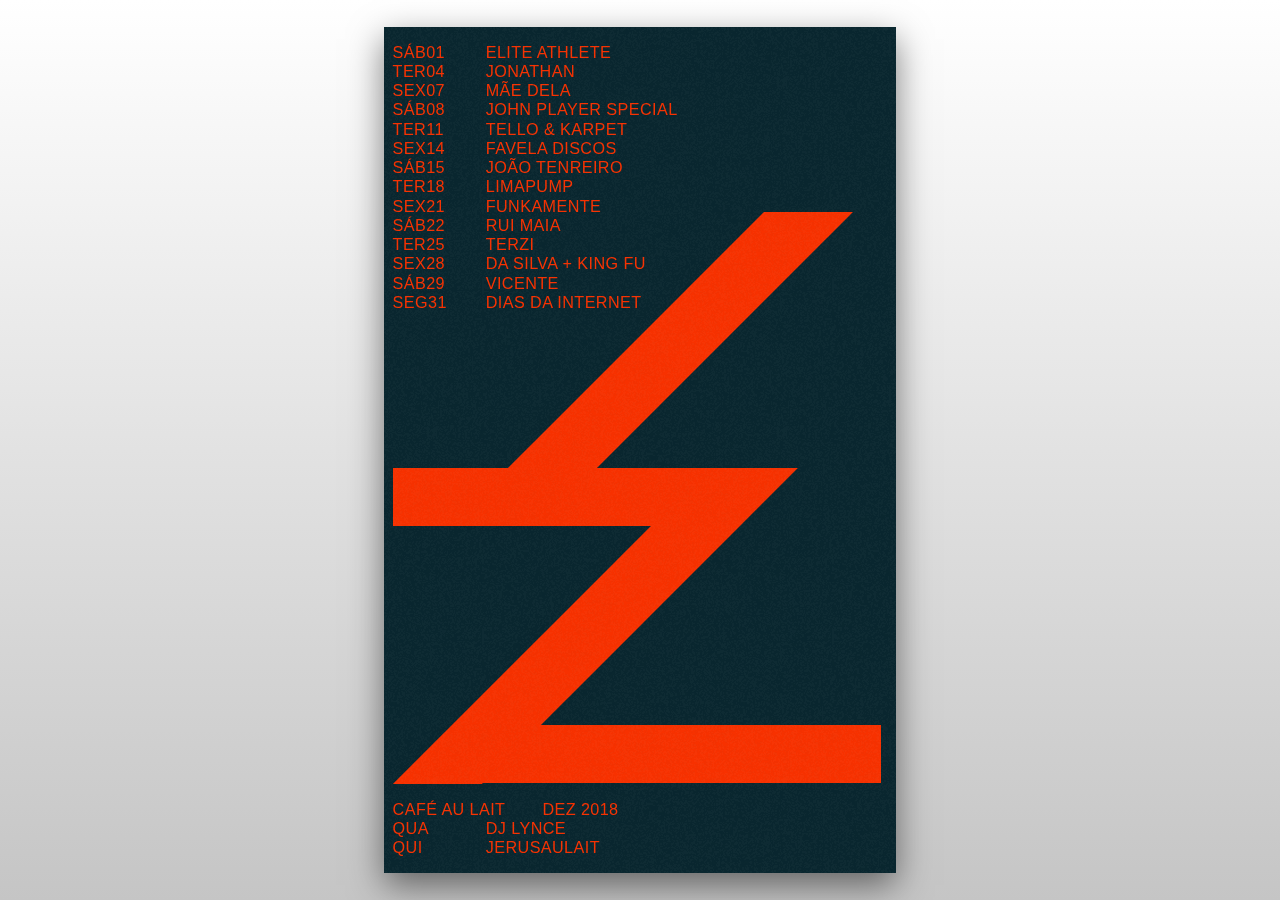
==== cafe-au-lait/index.html @ b1058581 "1" ====
<!DOCTYPE html>
<html lang="en">
    <head>
        <meta charset="UTF-8" />
        <meta name="viewport" content="width=device-width, initial-scale=1" />
        <title>Café Au Lait</title>
        <link rel="stylesheet" href="style.css" />
    </head>
    <body>
        <main role="main">
            <header>
                <ul class="artists">
                    <li>
                        <small>SÁB01</small>
                        <strong>Elite Athlete</strong>
                    </li>
                    <li>
                        <small>TER04</small>
                        <strong>Jonathan</strong>
                    </li>
                    <li>
                        <small>SEX07</small>
                        <strong>Mãe Dela</strong>
                    </li>
                    <li>
                        <small>SÁB08</small>
                        <strong>John Player Special</strong>
                    </li>
                    <li>
                        <small>TER11</small>
                        <strong>Tello &amp; Karpet</strong>
                    </li>
                    <li>
                        <small>SEX14</small>
                        <strong>Favela Discos</strong>
                    </li>
                    <li>
                        <small>SÁB15</small>
                        <strong>João Tenreiro</strong>
                    </li>
                    <li>
                        <small>TER18</small>
                        <strong>Limapump</strong>
                    </li>
                    <li>
                        <small>SEX21</small>
                        <strong>Funkamente</strong>
                    </li>
                    <li>
                        <small>SÁB22</small>
                        <strong>Rui Maia</strong>
                    </li>
                    <li>
                        <small>TER25</small>
                        <strong>Terzi</strong>
                    </li>
                    <li>
                        <small>SEX28</small>
                        <strong>Da Silva + King Fu</strong>
                    </li>
                    <li>
                        <small>SÁB29</small>
                        <strong>Vicente</strong>
                    </li>
                    <li>
                        <small>SEG31</small>
                        <strong>Dias Da Internet</strong>
                    </li>
                </ul>
            </header>

            <figure role="presentation" class="graphic">
                <span class="upper upper--one"></span>
                <span class="across across--one"></span>
                <span class="upper upper--two"></span>
                <span class="across across--two"></span>
            </figure>

            <h1>
                Café Au Lait
                <time>Dez 2018</time>
            </h1>
            <footer>
                <ul class="artists">
                    <li>
                        <small>QUA</small>
                        <strong>DJ Lynce</strong>
                    </li>
                    <li>
                        <small>QUI</small>
                        <strong>Jerusaulait</strong>
                    </li>
                </ul>
            </footer>
        </main>
        <script src="script.js"></script>
    </body>
</html>
---- cafe-au-lait/style.css ----
/* Generic reset */
html {
    box-sizing: border-box;
}

*,
*:before,
*:after {
    box-sizing: inherit;
}

html,
body,
figure,
ul,
p {
    margin: 0;
    padding: 0;
}

li {
    list-style: none;
    margin: 0;
}

body {
    min-height: 100vh;
    display: flex;
    flex-direction: column;
    justify-content: center;
}

/* Specific reset */
body {
    perspective: 5000px;
    background: linear-gradient(#FFF, #C5C5C5);
}

small {
    font-size: inherit;
}

strong {
    font-weight: inherit;
}

h1 {
    font-weight: inherit;
    font-size: inherit;
    margin: 0;
}

h1 time {
    margin-left: 2em;
}

/* Colours */
:root {
    --background: #0A2730;
    --primary: #F83200;
}

/* Wrapper */
[role="main"] {
    font-size: 1.8vh;

    background: var(--background);
    color: var(--primary);
    box-shadow: 0 0.75em 2em rgba(0, 0, 0, 0.5);

    position: relative;
    max-width: 31.594em;
    margin: 0 auto;
    padding: 0.95em 0.95em 0.95em 0.525em;
    overflow: hidden;
    width: 100%;

    -moz-osx-font-smoothing: grayscale;
    -webkit-font-smoothing: antialiased;
    letter-spacing: 0.025em;
    text-transform: uppercase;
    font-family: 'Helvetica', sans-serif;
    line-height: 1.189;

    transform: rotateX(var(--xAngle, 0deg)) rotateY(var(--yAngle, 0deg));
}

[role="main"]:before {
    background: url('noise.png');
    animation: noise 15s steps(10) infinite;
    position: absolute;
    content: '';
    height: 300%;
    left: -100%;
    top: -100%;
    width: 300%;
    opacity: 0.4;
    pointer-events: none;
    z-index: 1;
}


/* Artists list */
.artists {
    display: table;
    table-layout: fixed;
    border-collapse: collapse;
}

.artists > * {
    display: table-row;
}

.artists > * > * {
    display: table-cell;
}

.artists small {
    min-width: 5.75em;
}

/* Graphic */
.graphic {
    display: grid;
    grid-template-columns: 5.5em 45.0313fr 33.213fr;
    grid-template-rows: 15.8em 19.5em;
    margin: -6.2em 0 1em;
}

.graphic span {
    background: currentColor;
    /* box-shadow: 0 0 1em currentColor; */
}

.graphic .upper {
    width: 5.5em;
    transform: skew(-45deg);
    transform-origin: 0% 100%;
}

.graphic .across {
    height: 3.6em;
}

.graphic .upper--one {
    grid-row: 1 / 2;
    grid-column: 2 / 3;
    margin: 0 0 -2px 1.5em;
}

.graphic .upper--two {
    grid-row: 2 / 3;
    grid-column: 1 / 2;
}

.graphic .across--one {
    grid-row: 2 / 3;
    grid-column: 1 / 3;
}

.graphic .across--two {
    grid-row: 2 / 3;
    grid-column: 2 / 4;
    align-self: end;
}



/* Animation */
@keyframes noise{
    0%, 100% {transform:translate(0, 0)}
    10% { transform:translate(-5%, -10%)}
    20% { transform:translate(-15%, 5%)}
    30% { transform:translate(7%, -25%)}
    40% { transform:translate(-5%, 25%)}
    50% { transform:translate(-15%, 10%)}
    60% { transform:translate(15%, 0%)}
    70% { transform:translate(0%, 15%)}
    80% { transform:translate(3%, 35%)}
    90% { transform:translate(-10%, 10%)}
}
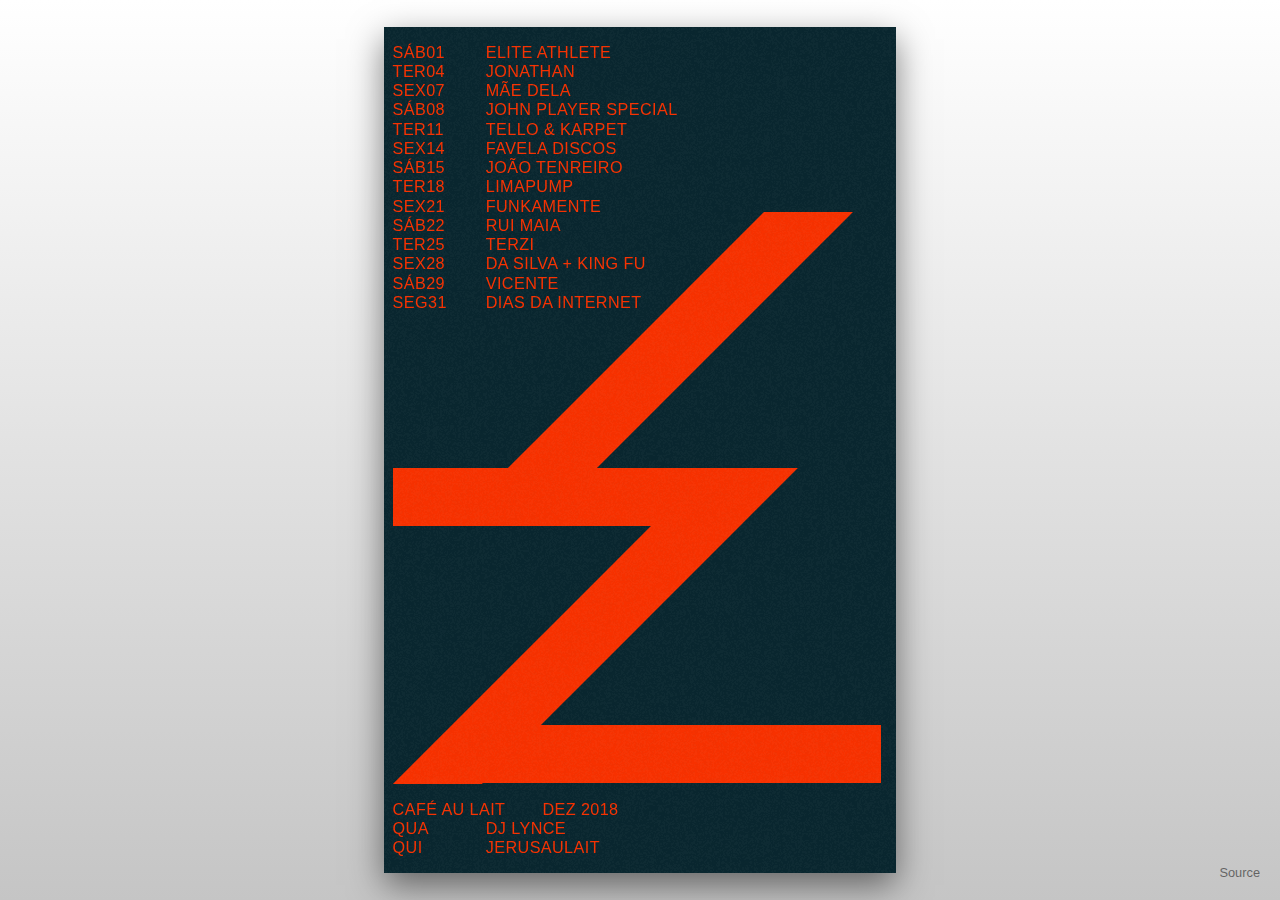
==== commit 5e95ad64: "Source" ====
--- a/cafe-au-lait/index.html
+++ b/cafe-au-lait/index.html
@@ -93,6 +93,9 @@
                 </ul>
             </footer>
         </main>
+        <cite class="source">
+            <a href="http://emptygreat.tumblr.com/post/180838274276/final-poster-of-the-2018-series-at-caf%C3%A9-au-lait">Source</a>
+        </cite>
         <script src="script.js"></script>
     </body>
 </html>--- a/cafe-au-lait/style.css
+++ b/cafe-au-lait/style.css
@@ -21,6 +21,11 @@
 li {
     list-style: none;
     margin: 0;
+}
+
+a {
+    text-decoration: none;
+    color: inherit;
 }
 
 body {
@@ -164,8 +169,6 @@
     align-self: end;
 }
 
-
-
 /* Animation */
 @keyframes noise{
     0%, 100% {transform:translate(0, 0)}
@@ -179,3 +182,13 @@
     80% { transform:translate(3%, 35%)}
     90% { transform:translate(-10%, 10%)}
 }
+
+/* Source */
+.source {
+    font: 400 0.8em 'Helvetica', sans-serif;
+    opacity: 0.5;
+    position: absolute;
+    bottom: 20px;
+    right: 20px;
+    color: inherit;
+}
